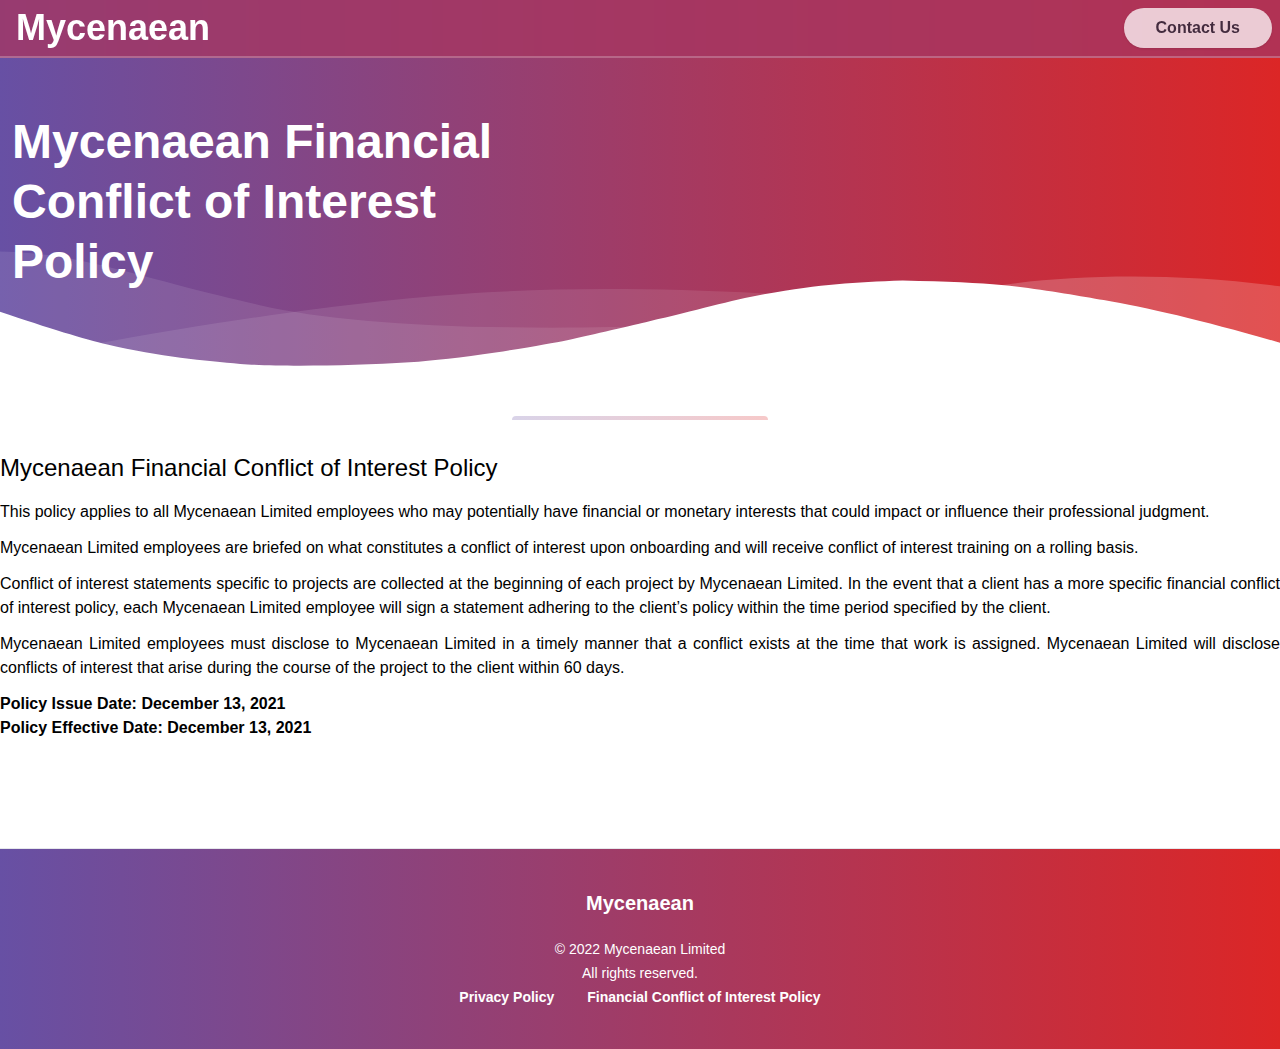
==== financial-conflict-of-interest.html @ 8c99e893 "static copy of pages" ====
<!DOCTYPE html>
<!-- saved from url=(0052)https://mycenaean.org/financial-conflict-of-interest -->
<html>
  <head>
    <meta http-equiv="Content-Type" content="text/html; charset=UTF-8" />
    <title>Mycenaean</title>

    <meta name="viewport" content="width=device-width, initial-scale=1.0" />
    <meta http-equiv="X-UA-Compatible" content="ie=edge" />
    <!-- prettier-ignore -->
    <meta name="csrf-param" content="authenticity_token">
    <meta
      name="csrf-token"
      content="rzHB099RjsCHHBq9j1lzel1H-Qdk1bi6lqLUGIzbw_GwvP6-svmtx0zwmKsGD-8ukHuyLbGSBhE2hUqrFkvmFg"
    />

    <link
      rel="stylesheet"
      media="all"
      href="./financial-conflict-of-interest_files/application-04024382391bb910584145d8113cf35ef376b55d125bb4516cebeb14ce788597.css"
    />
    <link
      rel="stylesheet"
      media="all"
      href="./financial-conflict-of-interest_files/application-1d2790d5.css"
    />
    <script src="./financial-conflict-of-interest_files/application-b06472ddcddd3c0cfaed.js"></script>
    <link href="./financial-conflict-of-interest_files/css" rel="stylesheet" />
    <style>
      .gradient {
        background: linear-gradient(90deg, #6750a4 0%, #dc2626 100%);
      }
    </style>
  </head>

  <!--Nav-->
  <body
    class="leading-normal tracking-normal text-white gradient bg-gray-100"
    style="font-family: &#39;Source Sans Pro&#39;, sans-serif"
  >
    <nav
      id="header"
      class="fixed w-full z-30 top-0 text-white backdrop-filter backdrop-blur-sm"
      style="background-color: #a53661c7"
    >
      <div
        class="w-full container mx-auto flex flex-wrap items-center justify-between"
      >
        <div class="pl-4 flex content-center justify-center">
          <a
            class="toggleColour text-white no-underline hover:no-underline font-bold text-2xl lg:text-4xl"
            href="https://mycenaean.org/"
          >
            Mycenaean
          </a>
        </div>
        <div
          class="flex items-end justify-center w-auto bg-transparent text-black"
          id="nav-content"
        >
          <a
            href="mailto:hello@mycenaean.com"
            id="navAction"
            class="hover:underline bg-white text-gray-800 font-bold rounded-full py-2 m-2 px-8 shadow opacity-75 focus:outline-none focus:shadow-outline transform transition hover:scale-105 duration-300 ease-in-out"
          >
            Contact Us
          </a>
        </div>
      </div>
      <hr class="border-b border-gray-100 opacity-25 my-0 py-0" />
    </nav>

    <div class="pt-24">
      <div
        class="container px-3 mx-auto flex flex-wrap flex-col md:flex-row items-center"
      >
        <!--Left Col-->
        <div
          class="flex flex-col w-full md:w-2/5 justify-center items-start text-center md:text-left"
        >
          <h1 class="my-4 text-5xl font-bold leading-tight">
            Mycenaean Financial Conflict of Interest Policy
          </h1>
        </div>
      </div>
    </div>
    <div class="relative -mt-12 lg:-mt-24">
      <svg
        viewBox="0 0 1428 174"
        version="1.1"
        xmlns="http://www.w3.org/2000/svg"
        xmlns:xlink="http://www.w3.org/1999/xlink"
      >
        <g stroke="none" stroke-width="1" fill="none" fill-rule="evenodd">
          <g
            transform="translate(-2.000000, 44.000000)"
            fill="#FFFFFF"
            fill-rule="nonzero"
          >
            <path
              d="M0,0 C90.7283404,0.927527913 147.912752,27.187927 291.910178,59.9119003 C387.908462,81.7278826 543.605069,89.334785 759,82.7326078 C469.336065,156.254352 216.336065,153.6679 0,74.9732496"
              opacity="0.100000001"
            ></path>
            <path
              d="M100,104.708498 C277.413333,72.2345949 426.147877,52.5246657 546.203633,45.5787101 C666.259389,38.6327546 810.524845,41.7979068 979,55.0741668 C931.069965,56.122511 810.303266,74.8455141 616.699903,111.243176 C423.096539,147.640838 250.863238,145.462612 100,104.708498 Z"
              opacity="0.100000001"
            ></path>
            <path
              d="M1046,51.6521276 C1130.83045,29.328812 1279.08318,17.607883 1439,40.1656806 L1439,120 C1271.17211,77.9435312 1140.17211,55.1609071 1046,51.6521276 Z"
              id="Path-4"
              opacity="0.200000003"
            ></path>
          </g>
          <g
            transform="translate(-4.000000, 76.000000)"
            fill="#FFFFFF"
            fill-rule="nonzero"
          >
            <path
              d="M0.457,34.035 C57.086,53.198 98.208,65.809 123.822,71.865 C181.454,85.495 234.295,90.29 272.033,93.459 C311.355,96.759 396.635,95.801 461.025,91.663 C486.76,90.01 518.727,86.372 556.926,80.752 C595.747,74.596 622.372,70.008 636.799,66.991 C663.913,61.324 712.501,49.503 727.605,46.128 C780.47,34.317 818.839,22.532 856.324,15.904 C922.689,4.169 955.676,2.522 1011.185,0.432 C1060.705,1.477 1097.39,3.129 1121.236,5.387 C1161.703,9.219 1208.621,17.821 1235.4,22.304 C1285.855,30.748 1354.351,47.432 1440.886,72.354 L1441.191,104.352 L1.121,104.031 L0.457,34.035 Z"
            ></path>
          </g>
        </g>
      </svg>
    </div>
    <section class="bg-white border-b py-8">
      <div class="container mx-auto flex flex-wrap pt-4 pb-12">
        <div class="w-full mb-4">
          <div
            class="h-1 mx-auto gradient w-64 opacity-25 my-0 py-0 rounded-t"
          ></div>
        </div>
        <div class="w-full mb-4 text-black text-justify">
          <h2 class="text-2xl my-4">
            Mycenaean Financial Conflict of Interest Policy
          </h2>

          <p class="my-3">
            This policy applies to all Mycenaean Limited employees who may
            potentially have financial or monetary interests that could impact
            or influence their professional judgment.
          </p>

          <p class="my-3">
            Mycenaean Limited employees are briefed on what constitutes a
            conflict of interest upon onboarding and will receive conflict of
            interest training on a rolling basis.
          </p>

          <p class="my-3">
            Conflict of interest statements specific to projects are collected
            at the beginning of each project by Mycenaean Limited. In the event
            that a client has a more specific financial conflict of interest
            policy, each Mycenaean Limited employee will sign a statement
            adhering to the client’s policy within the time period specified by
            the client.
          </p>

          <p class="my-3">
            Mycenaean Limited employees must disclose to Mycenaean Limited in a
            timely manner that a conflict exists at the time that work is
            assigned. Mycenaean Limited will disclose conflicts of interest that
            arise during the course of the project to the client within 60 days.
          </p>

          <p class="my-3 font-semibold">
            Policy Issue Date: December 13, 2021 <br />
            Policy Effective Date: December 13, 2021
          </p>
        </div>
      </div>
    </section>

    <footer class="mx-auto w-full max-w-container px-4 sm:px-6 lg:px-8">
      <div class="py-10">
        <h2 class="text-center text-xl font-bold">Mycenaean</h2>
        <p class="mt-5 text-center text-sm leading-6 text-slate-500">
          © 2022 Mycenaean Limited<br />
          All rights reserved.
        </p>
        <div
          class="flex items-center justify-center space-x-4 text-sm font-semibold leading-6 text-slate-700"
        >
          <a href="https://mycenaean.org/privacy.html">Privacy Policy</a>
          <div class="h-4 w-px bg-slate-500/20"></div>
          <a href="https://mycenaean.org/financial-conflict-of-interest.html"
            >Financial Conflict of Interest Policy</a
          >
        </div>
      </div>
    </footer>
  </body>
  <!--Footer-->
</html>
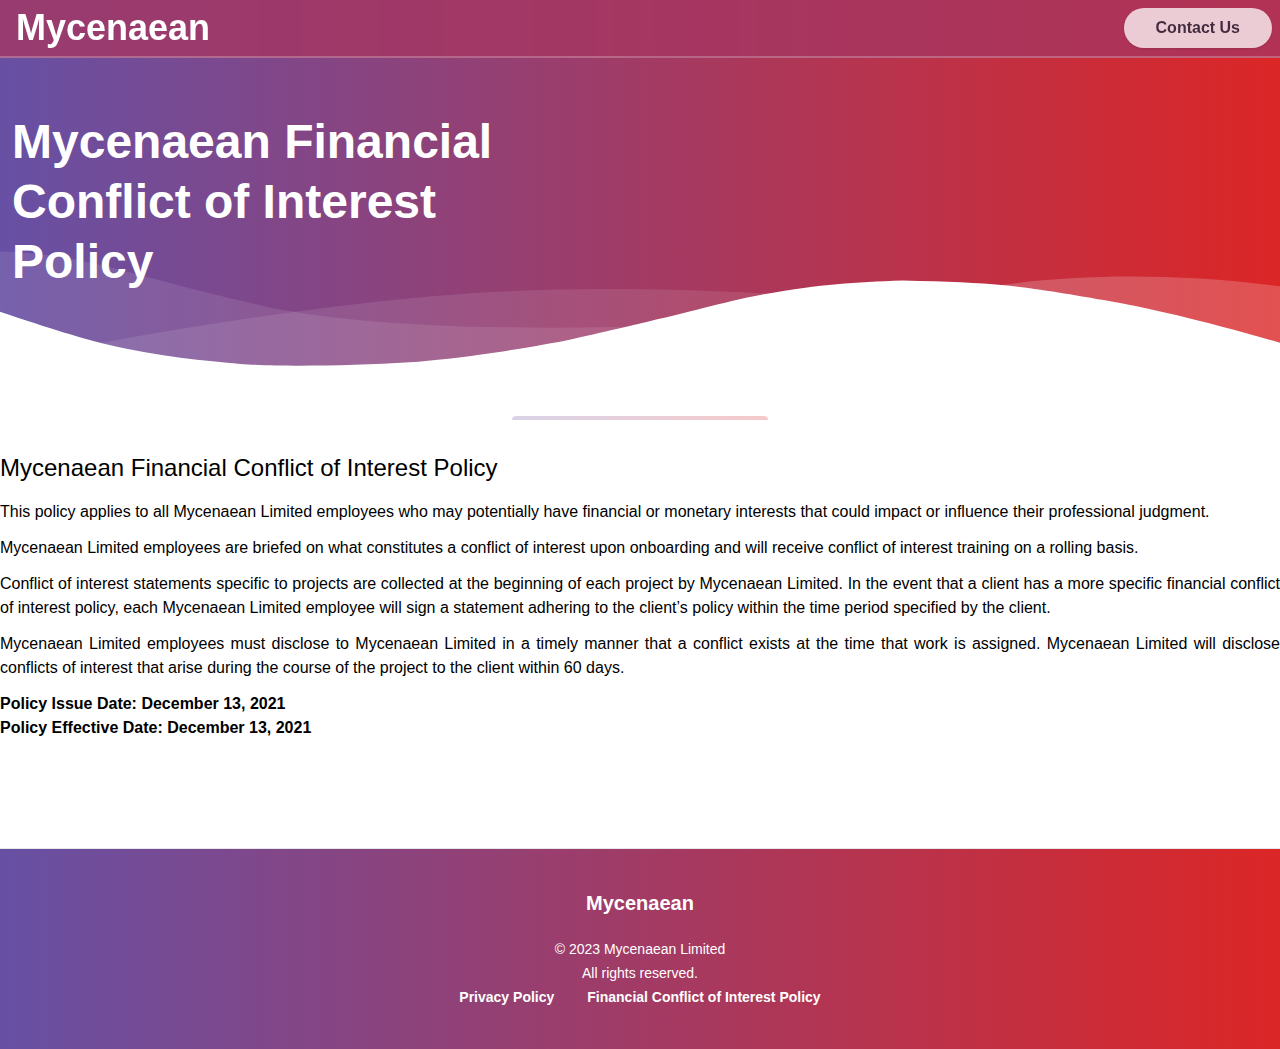
==== commit 8bd9c078: "update year" ====
--- a/financial-conflict-of-interest.html
+++ b/financial-conflict-of-interest.html
@@ -175,7 +175,7 @@
       <div class="py-10">
         <h2 class="text-center text-xl font-bold">Mycenaean</h2>
         <p class="mt-5 text-center text-sm leading-6 text-slate-500">
-          © 2022 Mycenaean Limited<br />
+          © 2023 Mycenaean Limited<br />
           All rights reserved.
         </p>
         <div
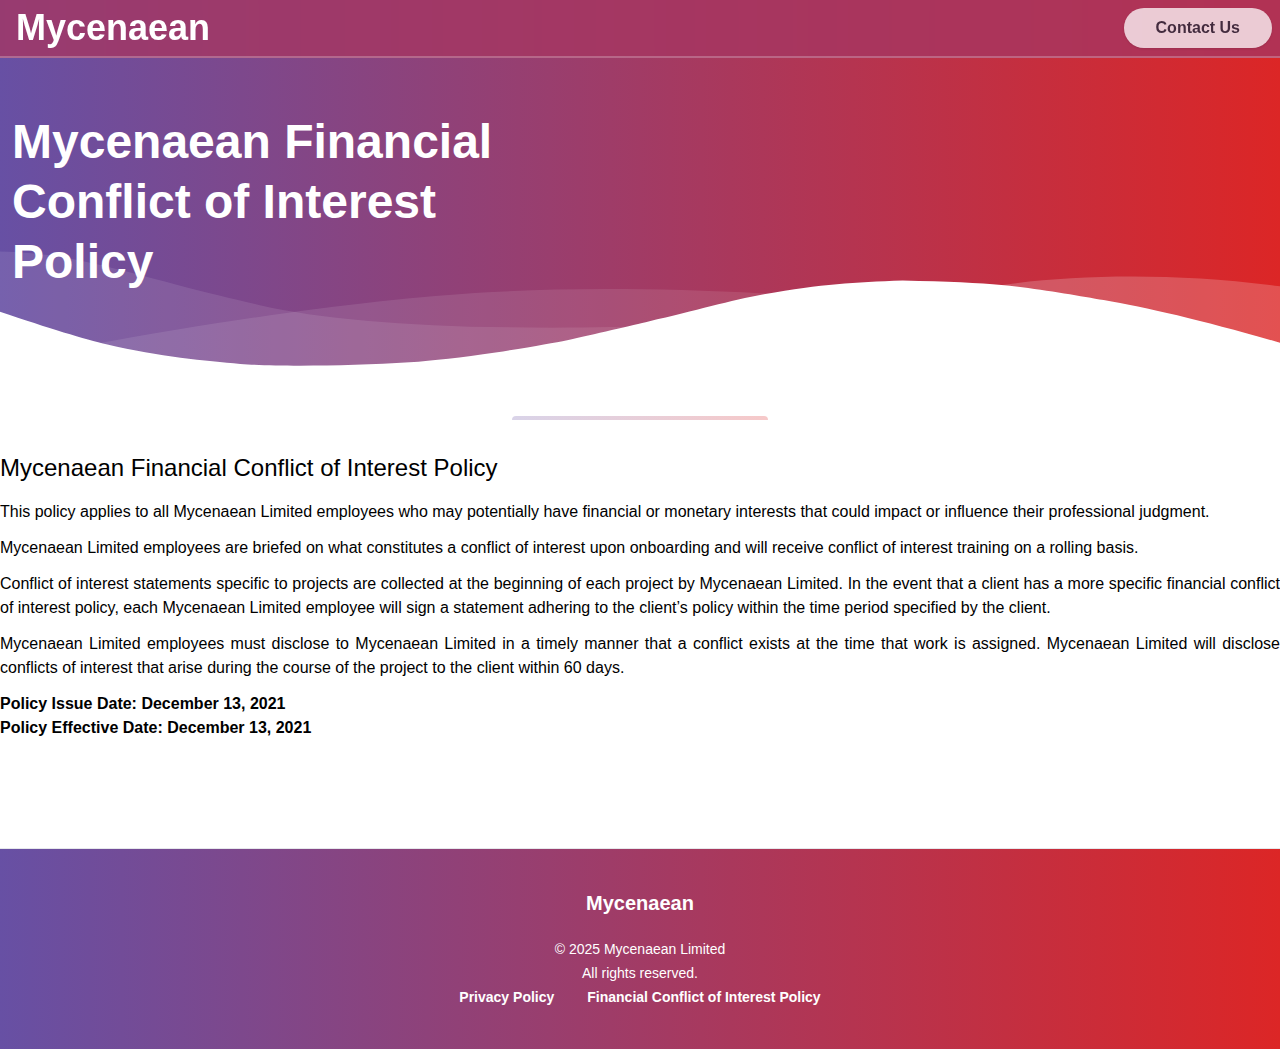
==== commit 8084fff7: "update year" ====
--- a/financial-conflict-of-interest.html
+++ b/financial-conflict-of-interest.html
@@ -175,7 +175,7 @@
       <div class="py-10">
         <h2 class="text-center text-xl font-bold">Mycenaean</h2>
         <p class="mt-5 text-center text-sm leading-6 text-slate-500">
-          © 2023 Mycenaean Limited<br />
+          © 2025 Mycenaean Limited<br />
           All rights reserved.
         </p>
         <div
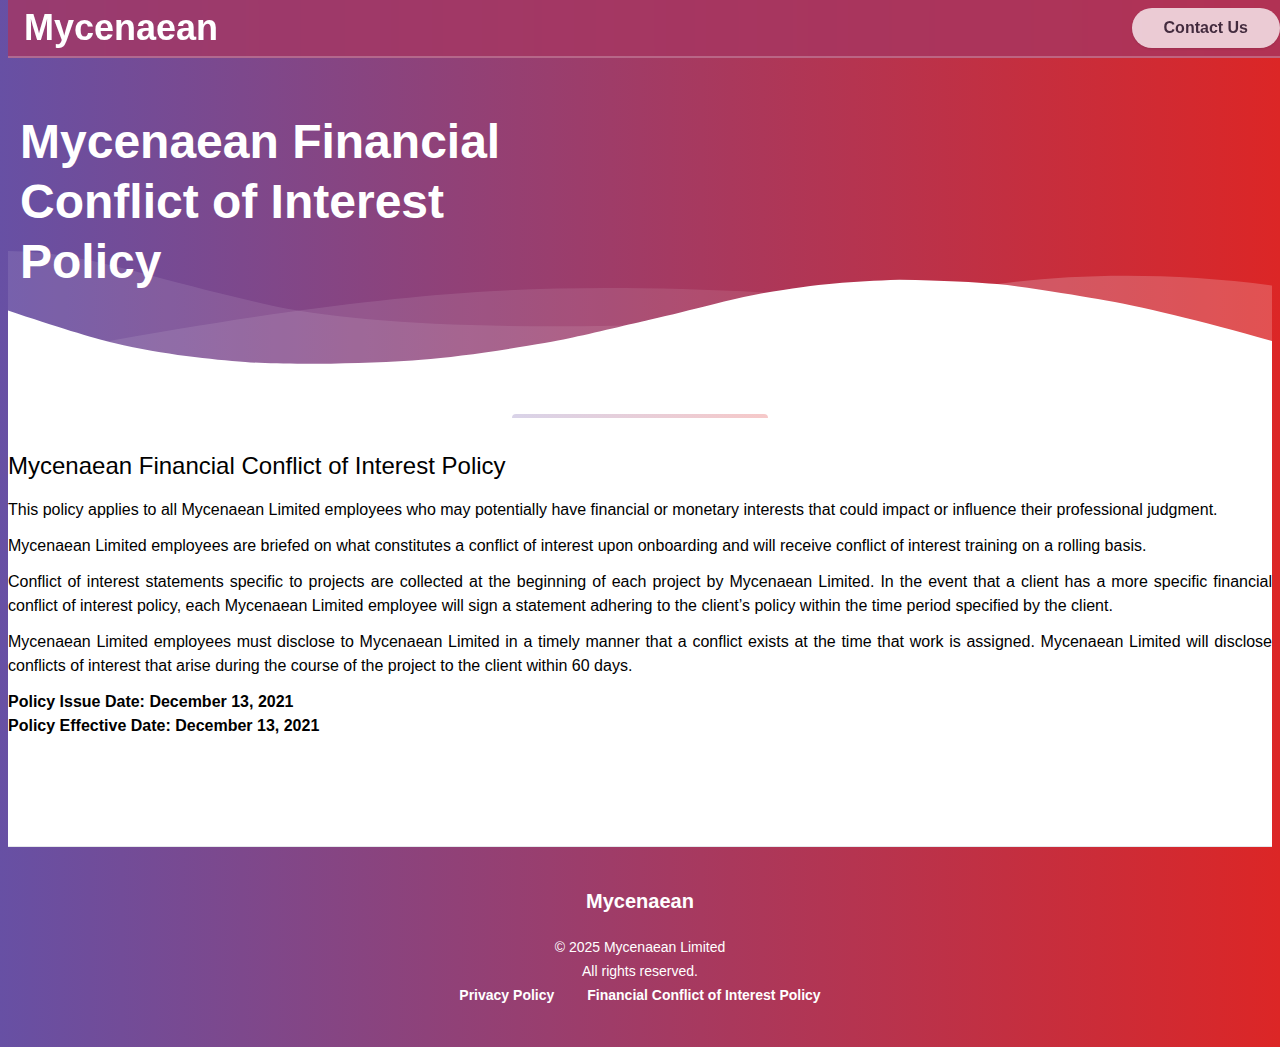
==== commit 7a46e2be: "Update financial-conflict-of-interest.html" ====
--- a/financial-conflict-of-interest.html
+++ b/financial-conflict-of-interest.html
@@ -35,7 +35,7 @@
 
   <!--Nav-->
   <body
-    class="leading-normal tracking-normal text-white gradient bg-gray-100"
+    class="leading-normal tracking-normal text-white gradient bg-gray-100 mx-2"
     style="font-family: &#39;Source Sans Pro&#39;, sans-serif"
   >
     <nav
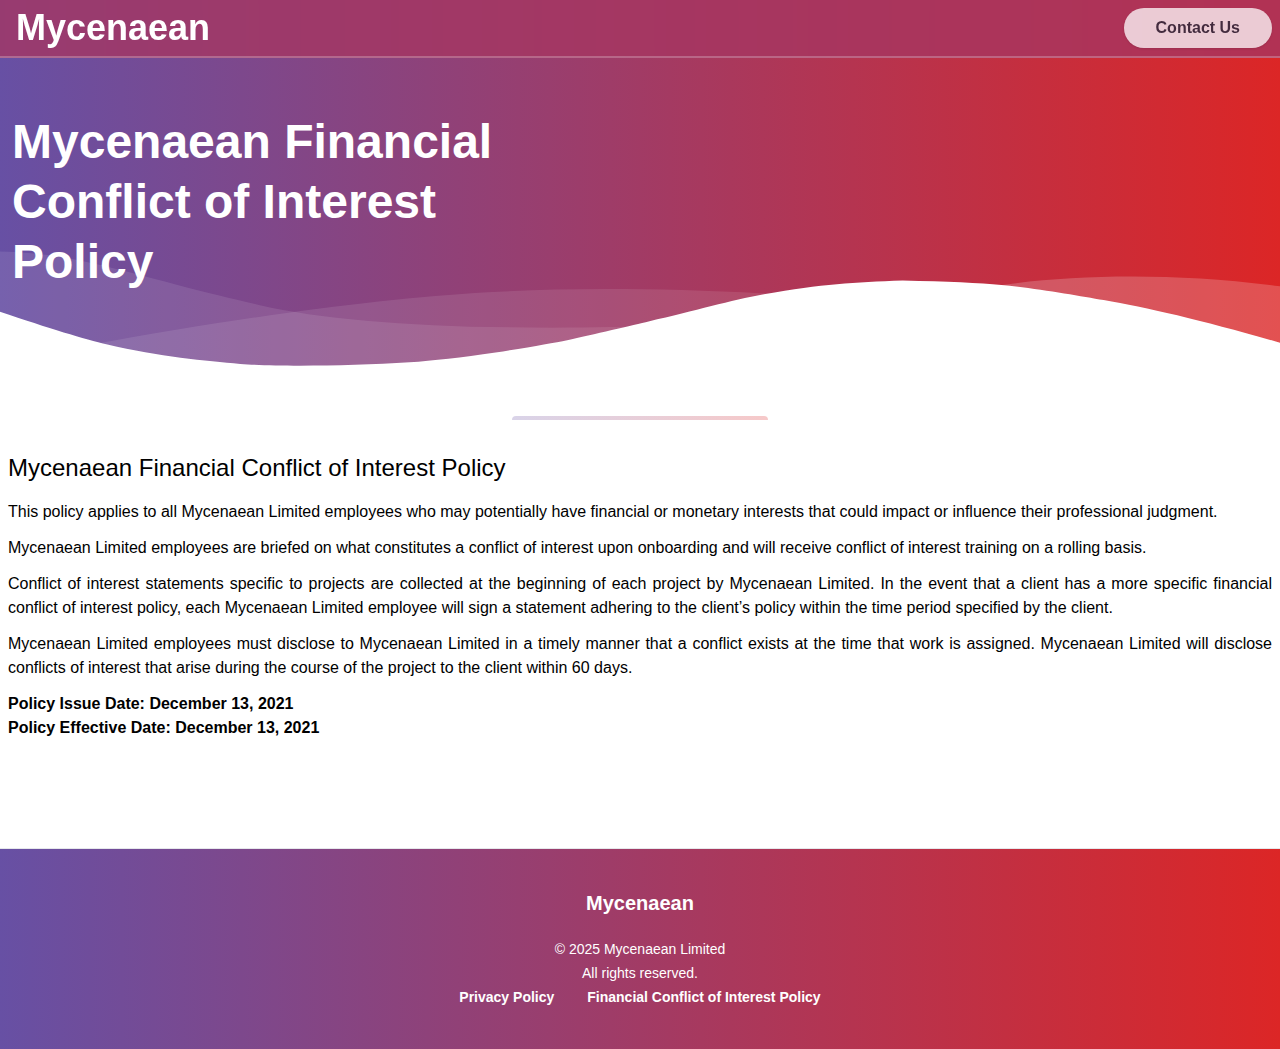
==== commit c1c9d5f6: "Update financial-conflict-of-interest.html" ====
--- a/financial-conflict-of-interest.html
+++ b/financial-conflict-of-interest.html
@@ -35,7 +35,7 @@
 
   <!--Nav-->
   <body
-    class="leading-normal tracking-normal text-white gradient bg-gray-100 mx-2"
+    class="leading-normal tracking-normal text-white gradient bg-gray-100"
     style="font-family: &#39;Source Sans Pro&#39;, sans-serif"
   >
     <nav
@@ -123,7 +123,7 @@
         </g>
       </svg>
     </div>
-    <section class="bg-white border-b py-8">
+    <section class="bg-white border-b py-8 px-2">
       <div class="container mx-auto flex flex-wrap pt-4 pb-12">
         <div class="w-full mb-4">
           <div
